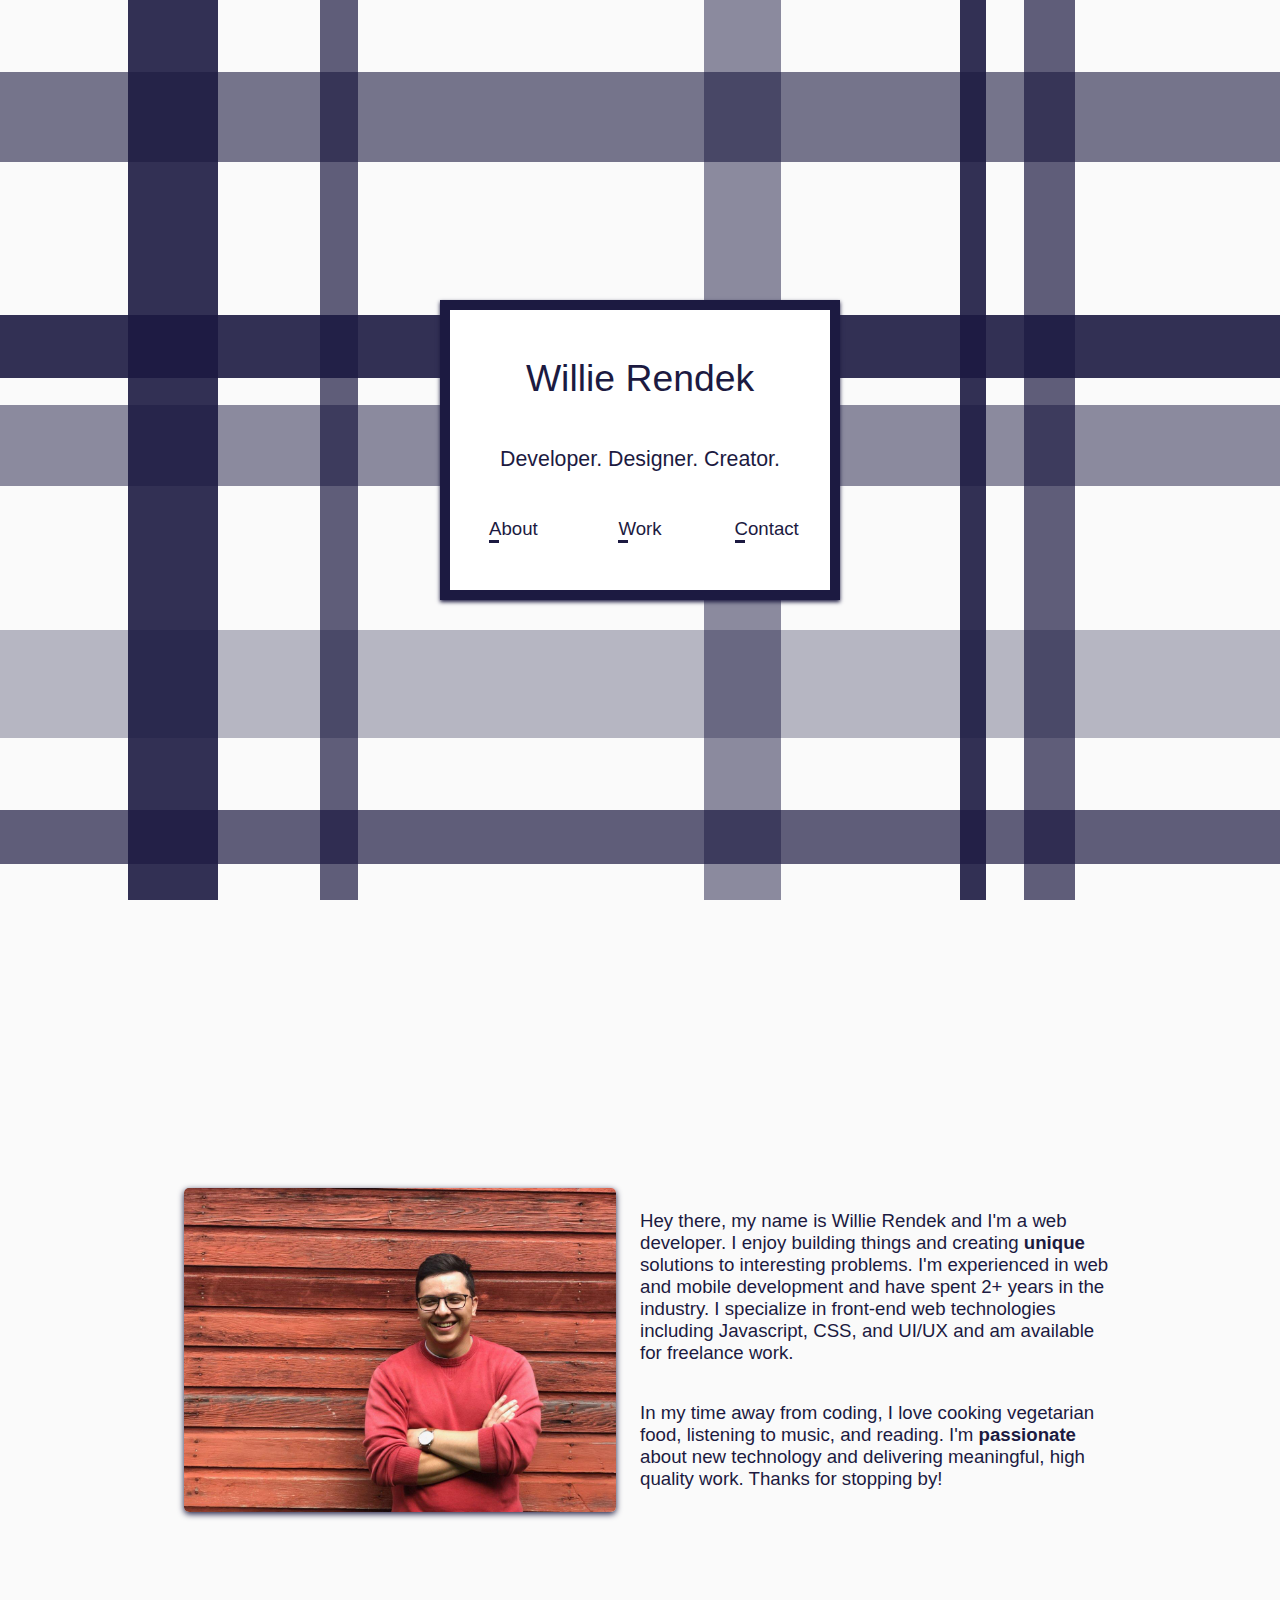
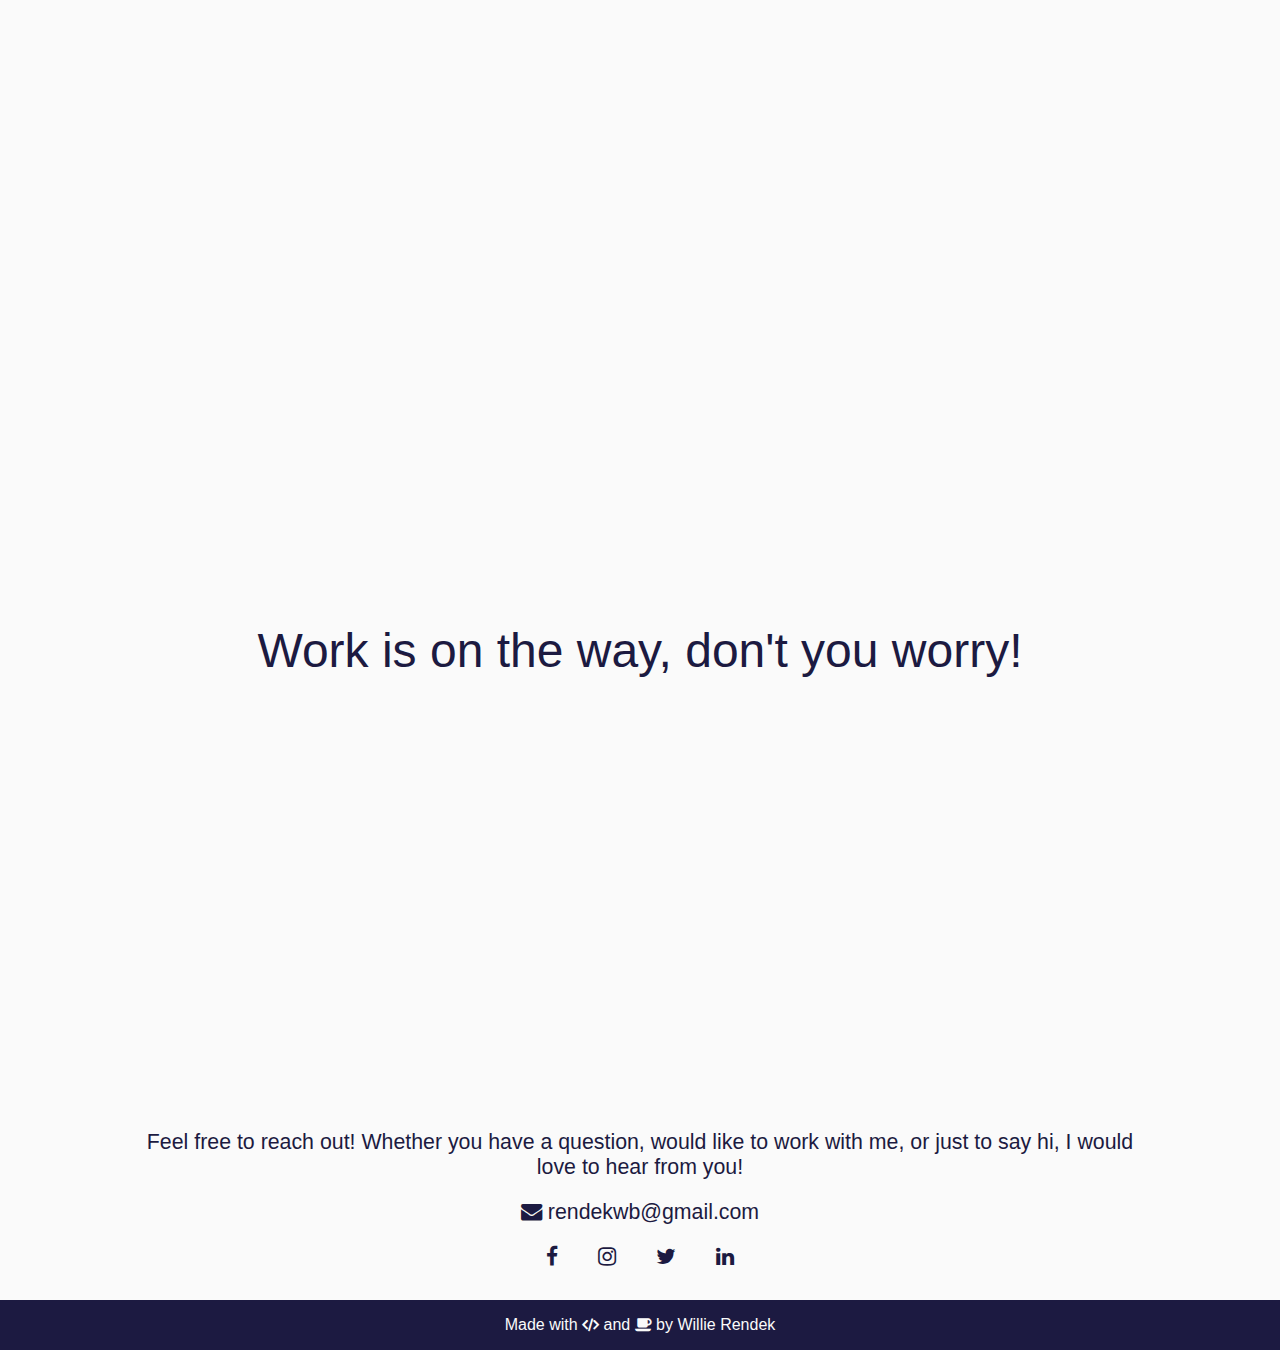
==== main.html @ c47c73ef "add scroll animations" ====
<!DOCTYPE html>
<html lang="en" dir="ltr">
  <head>
    <meta charset="utf-8">
    <title>Willie Rendek</title>
    <link href="https://fonts.googleapis.com/css?family=Comfortaa:700|Nunito:300" rel="stylesheet">
    <link rel="stylesheet" href="https://cdnjs.cloudflare.com/ajax/libs/font-awesome/4.7.0/css/font-awesome.min.css">
    <link rel="stylesheet" href="./css/style.css">
  </head>
  <body>
    <section id="landing-section" class="full-view-section">
      <div id="stripes-container">
        <div id="vertical-stripe-1" class="vertical-stripe"></div>
        <div id="vertical-stripe-2" class="vertical-stripe"></div>
        <div id="vertical-stripe-3" class="vertical-stripe"></div>
        <div id="vertical-stripe-4" class="vertical-stripe"></div>
        <div id="vertical-stripe-5" class="vertical-stripe"></div>
        <div id="horizontal-stripe-1" class="horizontal-stripe"></div>
        <div id="horizontal-stripe-2" class="horizontal-stripe"></div>
        <div id="horizontal-stripe-3" class="horizontal-stripe"></div>
        <div id="horizontal-stripe-4" class="horizontal-stripe"></div>
        <div id="horizontal-stripe-5" class="horizontal-stripe"></div>
      </div>
      <div id="landing-content-box">
        <div id="name">Willie Rendek</div>
        <div id="description">Developer. Designer. Creator.</div>
        <div id="landing-buttons">
          <div class="landing-button" id="about-button"> About
            <div class="button-underline"></div>
          </div>
          <div class="landing-button" id="work-button"> Work
            <div class="button-underline"></div>
          </div>
          <div class="landing-button" id="contact-button"> Contact
            <div class="button-underline"></div>
          </div>
        </div>
      </div>
    </section>
    <section id="about-section" class="full-view-section">

      <div id="about-section-container">
        <div id="about-image-section">
          <img id="about-image" src="./assets/portfolio_pic.jpg" alt="Willie Rendek">
        </div>
        <div id="about-text-section">
          <p>
            Hey there, my name is Willie Rendek and I'm a web developer.
            I enjoy building things and creating <span class="bold">unique</span> solutions to
            interesting problems. I'm experienced in web and mobile development and have spent 2+ years
            in the industry. I specialize in front-end web technologies including Javascript,
            CSS, and UI/UX and am available for freelance work.
          </p>
          <p>
            In my time away from coding, I love cooking vegetarian food, listening to music,
            and reading. I'm <span class="bold">passionate</span> about new technology and delivering
            meaningful, high quality work. Thanks for stopping by!</p>
        </div>
      </div>
    </section>
    <section id="work-section" class="full-view-section">
      <div id="work-message">Work is on the way, don't you worry!</div>
    </section>
    <section id="contact-section">
      <div id="contact-container">
        <div id="contact-call-to-action" class="contact-info-container">
          Feel free to reach out! Whether you have a question, would like to work with me,
          or just to say hi, I would love to hear from you!
        </div>
        <div class="contact-info-container">
          <i class="fa fa-envelope"></i> rendekwb@gmail.com
        </div>
        <div id="social-container" class="contact-info-container">
          <div id="facebook">
            <a href="https://www.facebook.com/willie.rendek">
              <i class="fa fa-facebook"></i>
            </a>
          </div>
          <div id="instagram">
            <a href="https://www.instagram.com/wrendek84">
              <i class="fa fa-instagram"></i>
            </a>
          </div>
          <div id="twitter">
            <a href="https://twitter.com/wrendek84">
              <i class="fa fa-twitter"></i>
            </a>
          </div>
          <div id="linked-in">
            <a href="https://www.linkedin.com/in/willie-rendek-77b3a810a/">
              <i class="fa fa-linkedin"></i>
            </a>
          </div>
        </div>
        <div></div>
      </div>
    </section>
    <footer>
      <div>Made with <i class="fa fa-code bold"></i> and <i class="fa fa-coffee"></i> by Willie Rendek</div>
    </footer>

    <script src="./javascript/jquery-3.2.1.min.js"></script>
    <script src="./javascript/main.js"></script>
  </body>
</html>
---- css/style.css ----
/* Variables */
:root {
  --site-blue: #1C1A41;
}

html, body {
  padding: 0;
  margin: 0;
  background-color: var(--site-blue);
}

.full-view-section {
  min-height: 100vh;
}

section {
  width: 100vw;
  display: flex;
  background-color: #fafafa;
}

a {
  text-decoration: none;
  color: var(--site-blue);
}

a:active {
  text-decoration: none;
  color: var(--site-blue);
}

.vertical-stripe {
  position: absolute;
  top: 0px;
  height: 100vh;
  background: var(--site-blue);
}

.fade-out {
  transition: 0.5s;
  opacity: 0 !important;
}

.fade-in {
  transition: 0.5s;
  opacity: 1.0 !important;
}

#vertical-stripe-1 {
  left: 10%;
  width: 7%;
  opacity: 0.90;
}

#vertical-stripe-2 {
  left: 25%;
  width: 3%;
  opacity: 0.70;
}

#vertical-stripe-3 {
  left: 55%;
  width: 6%;
  opacity: 0.50;
}

#vertical-stripe-4 {
  left: 75%;
  width: 2%;
  opacity: 0.90;
}

#vertical-stripe-5 {
  left: 80%;
  width: 4%;
  opacity: 0.70;
}

.horizontal-stripe {
  position: absolute;
  left: 0px;
  width: 100vw;
  background: var(--site-blue);
}

#horizontal-stripe-1 {
  top: 8%;
  height: 10%;
  opacity: 0.60;
}

#horizontal-stripe-2 {
  top: 35%;
  height: 7%;
  opacity: 0.90;
}

#horizontal-stripe-3 {
  top: 45%;
  height: 9%;
  opacity: 0.50;
}

#horizontal-stripe-4 {
  top: 70%;
  height: 12%;
  opacity: 0.30;
}

#horizontal-stripe-5 {
  top: 90%;
  height: 6%;
  opacity: 0.70;
}

#landing-content-box {
  display: flex;
  flex-direction: column;
  align-items: center;
  justify-content: space-evenly;
  height: 400px;
  width: 500px;
  margin: auto;
  background-color: #ffffff;
  border: 10px solid var(--site-blue);
  box-shadow: 0 2px 4px var(--site-blue);
  color: var(--site-blue);
  box-sizing: border-box;
  z-index: 1000;
}

#name {
  /*margin: 20px 0;*/
  font-size: 28pt;
  font-family: 'Futura', sans-serif;
}

#description {
  /* margin: 10px 0; */
  font-size: 16pt;
  font-family: 'Avenir Next', sans-serif;
}

#landing-buttons {
  display: grid;
  grid-template-columns: repeat(3, 1fr);
  justify-items: center;
  width: 100%;
  /* margin: auto 5px 30px 5px; */
  box-sizing: border-box;
  font-family: 'Futura', sans-serif;
  font-size: 14pt;
}

.landing-button {
  cursor: pointer;
}

.button-underline {
  height: 3px;
  width: 10px;
  background-color: var(--site-blue);
  transition: all 0.3s ease-in-out;
}

.landing-button:hover > .button-underline {
  width: 100%;
}

footer {
  height: 50px;
  display: flex;
  background-color: var(--site-blue);
  justify-content: center;
  align-items: center;
  color: #fafafa;
  font-family: 'Avenir Next', sans-serif;
  z-index: -1;
}

#about-section-container {
  display: grid;
  grid-template-columns: repeat(2, 1fr);
  margin: auto;
  height: 80%;
  width: 75%;
}

.i-flip {
  transform-origin: center center;
  transform: rotate(180deg);
}

#work-section {
  display: flex;
}

#work-message {
  font-family: 'Avenir Next', sans-serif;
  font-size: 75px;
  color: var(--site-blue);
  margin: auto;
  text-align: center;
}

#about-text-section {
  font-size: 16pt;
  font-family: 'Avenir Next', sans-serif;
  color: var(--site-blue);
  display: flex;
  flex-direction: column;
  justify-content: center;
  align-items: center;
  margin: auto;
}

#about-image-section {
  display: flex;
  justify-content: center;
  align-items: center;
}

.bold {
  font-weight: bold;
}

#contact-container {
  display: flex;
  align-items: center;
  flex-direction: column;
  width: 80vw;
  height: 100%;
  margin: 20px auto;
  color: var(--site-blue);
  font-family: 'Avenir Next', sans-serif;
  font-size: 16pt;
  text-align: center;
}

.contact-info-container {
  margin: 10px 0;
}

#social-container {
  display: flex;
  justify-content: center;
}

#social-container > div {
  margin: 0 20px;
  transition: all 0.1s ease-in-out;
}

#social-container > div:hover {
  transform: scale(1.05);
}

#about-image {
  width: 90%;
  height: auto;
  border-radius: 5px;
  box-shadow: 0 2px 6px var(--site-blue);
}

/**********************
**** Media Queries ****
**********************/
@media(max-width: 1600px){
  #about-text-section {
    font-size: 14pt;
  }
}

@media(max-width: 1300px){
  #work-message {
    font-size: 36pt;
  }

  #landing-content-box {
    height: 300px;
    width: 400px;
  }
}

@media(max-width: 1200px){
  #about-section-container {
    display: flex;
    flex-direction: column;
  }

  #about-image {
    width: 70%;
  }
}

@media(max-width: 850px) {
  #about-text-section {
    font-size: 12pt;
  }

  #work-message {
    font-size: 24pt;
  }

  #landing-content-box {
    height: 300px;
    width: 350px;
  }

  #about-image {
    width: 90%;
  }
}
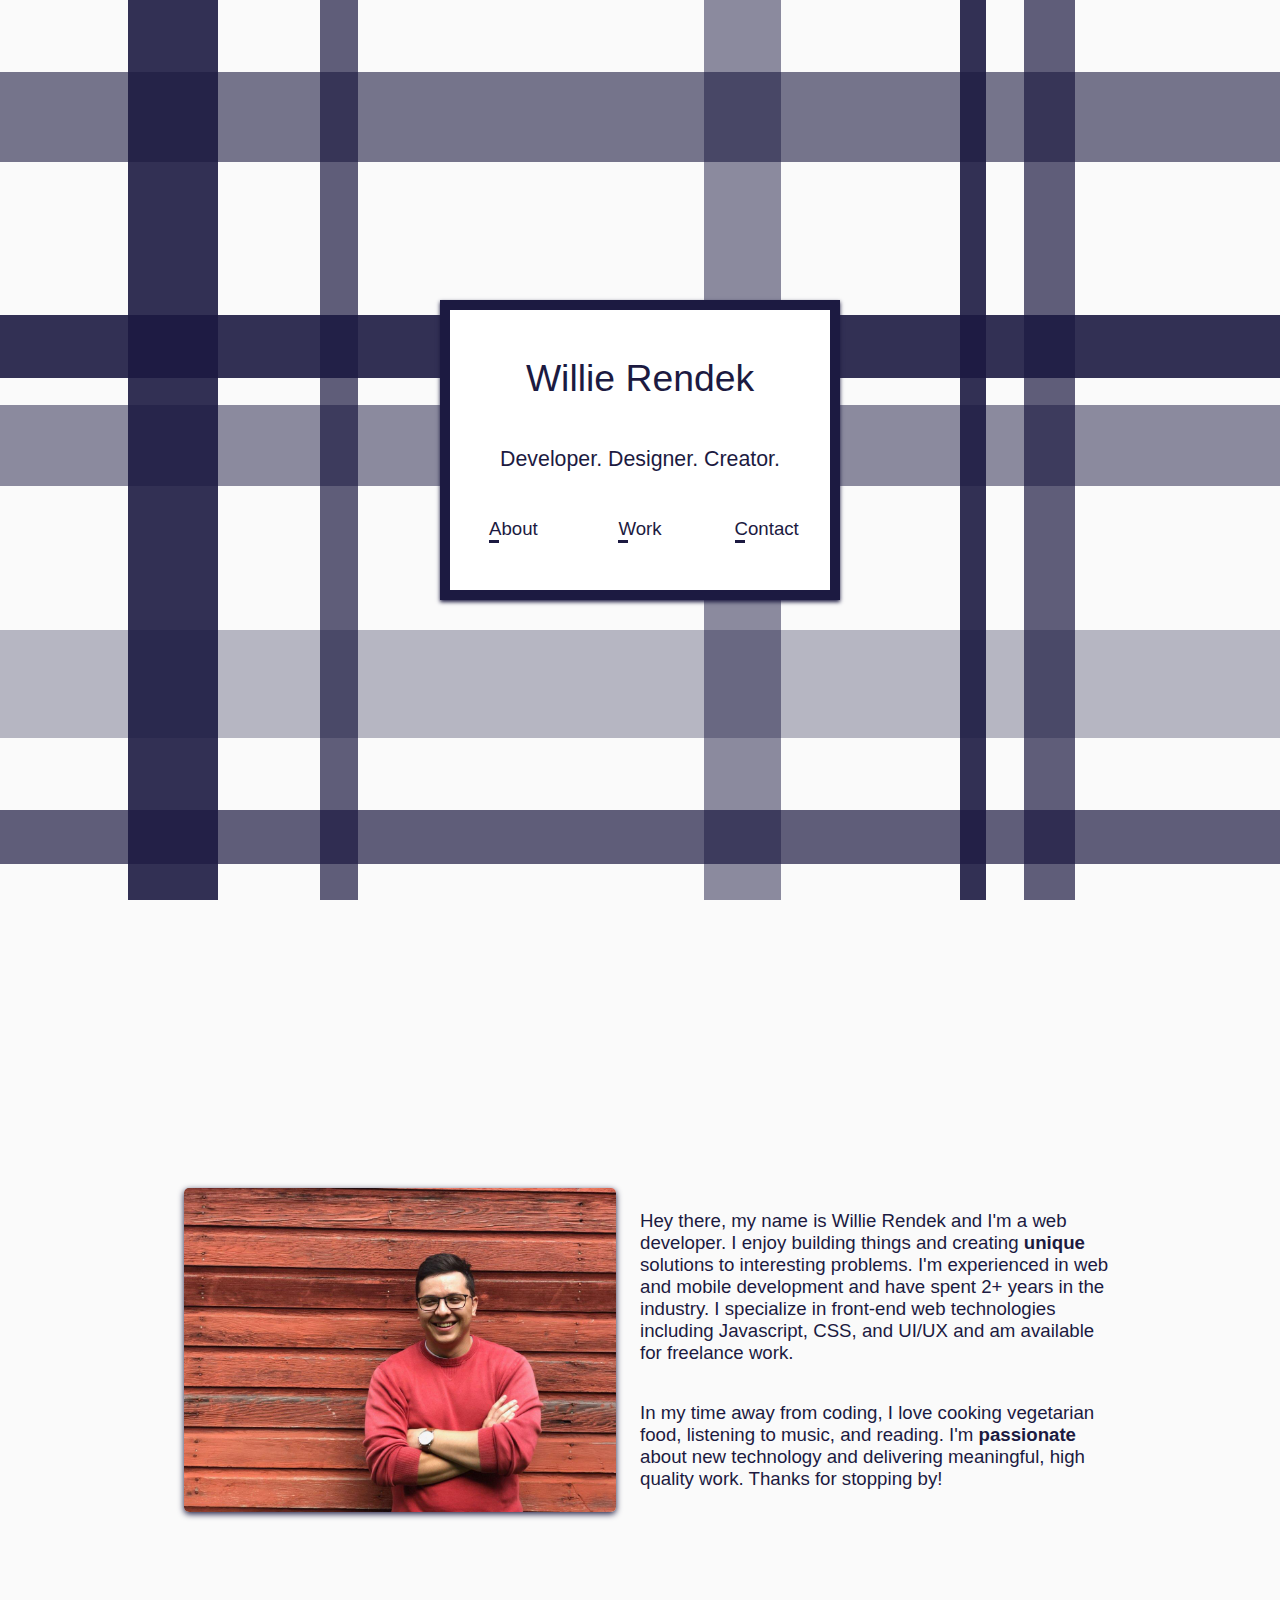
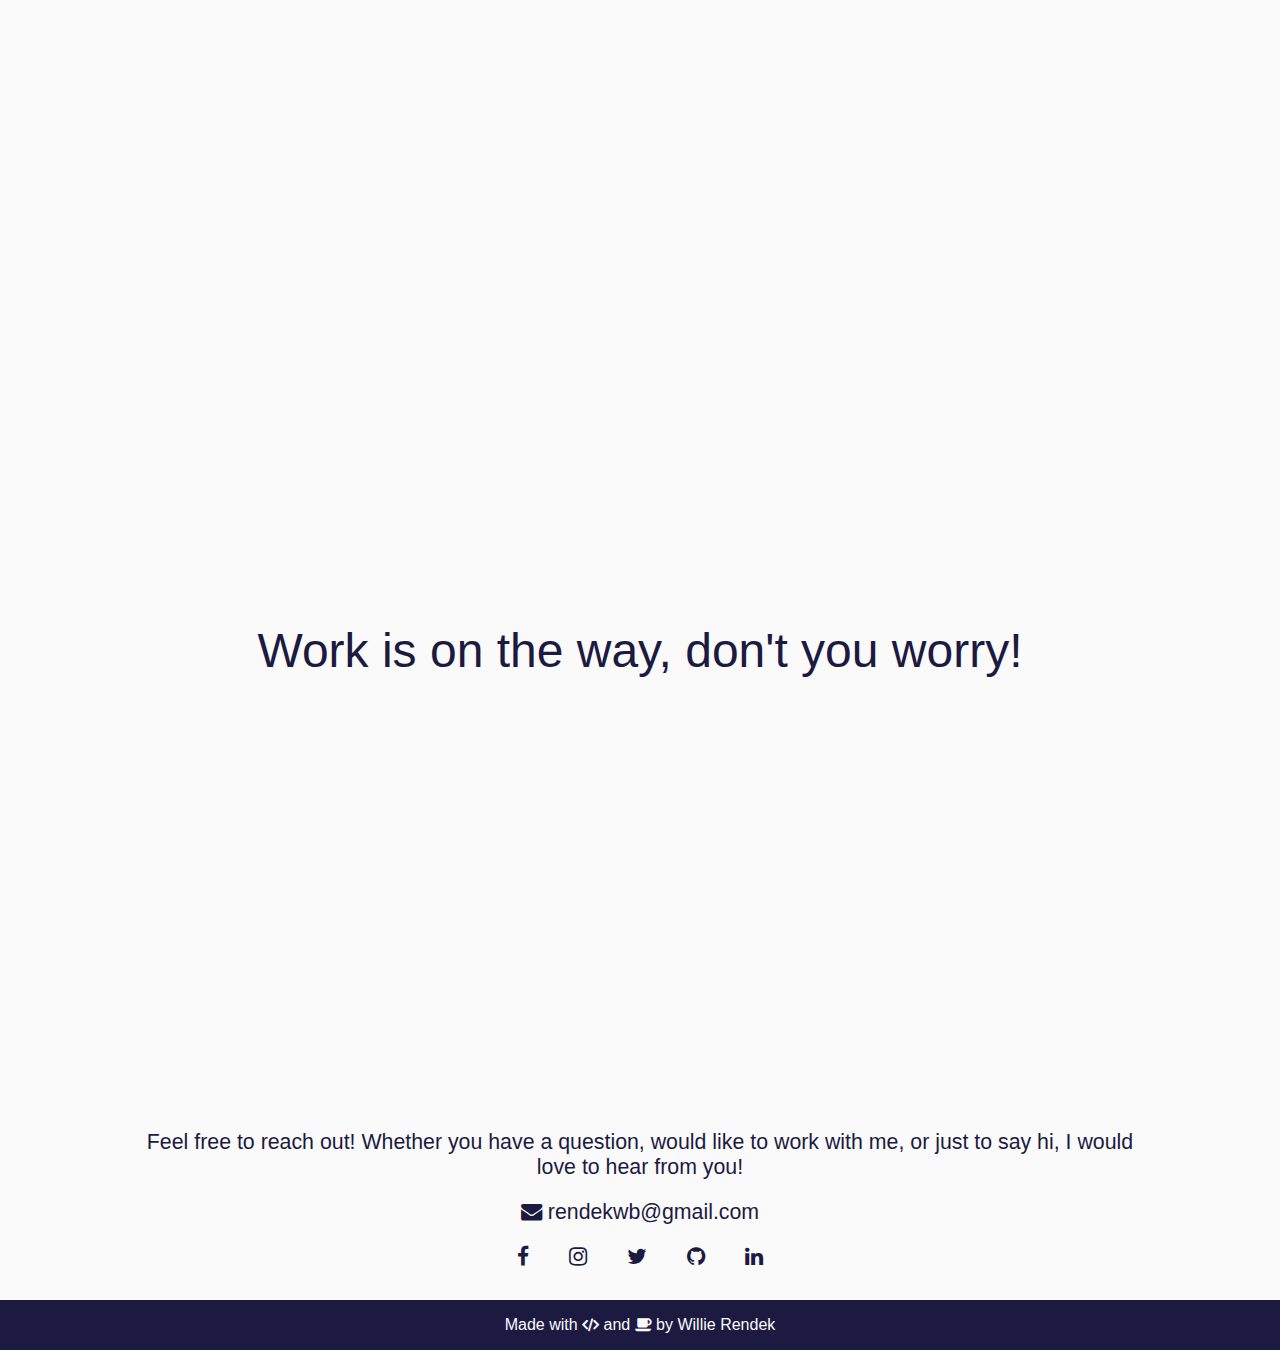
==== commit e3e40b38: "add touch start event" ====
--- a/main.html
+++ b/main.html
@@ -86,6 +86,11 @@
               <i class="fa fa-twitter"></i>
             </a>
           </div>
+          <div id="github">
+            <a href="https://github.com/rendekwb">
+              <i class="fa fa-github"></i>
+            </a>
+          </div>
           <div id="linked-in">
             <a href="https://www.linkedin.com/in/willie-rendek-77b3a810a/">
               <i class="fa fa-linkedin"></i>
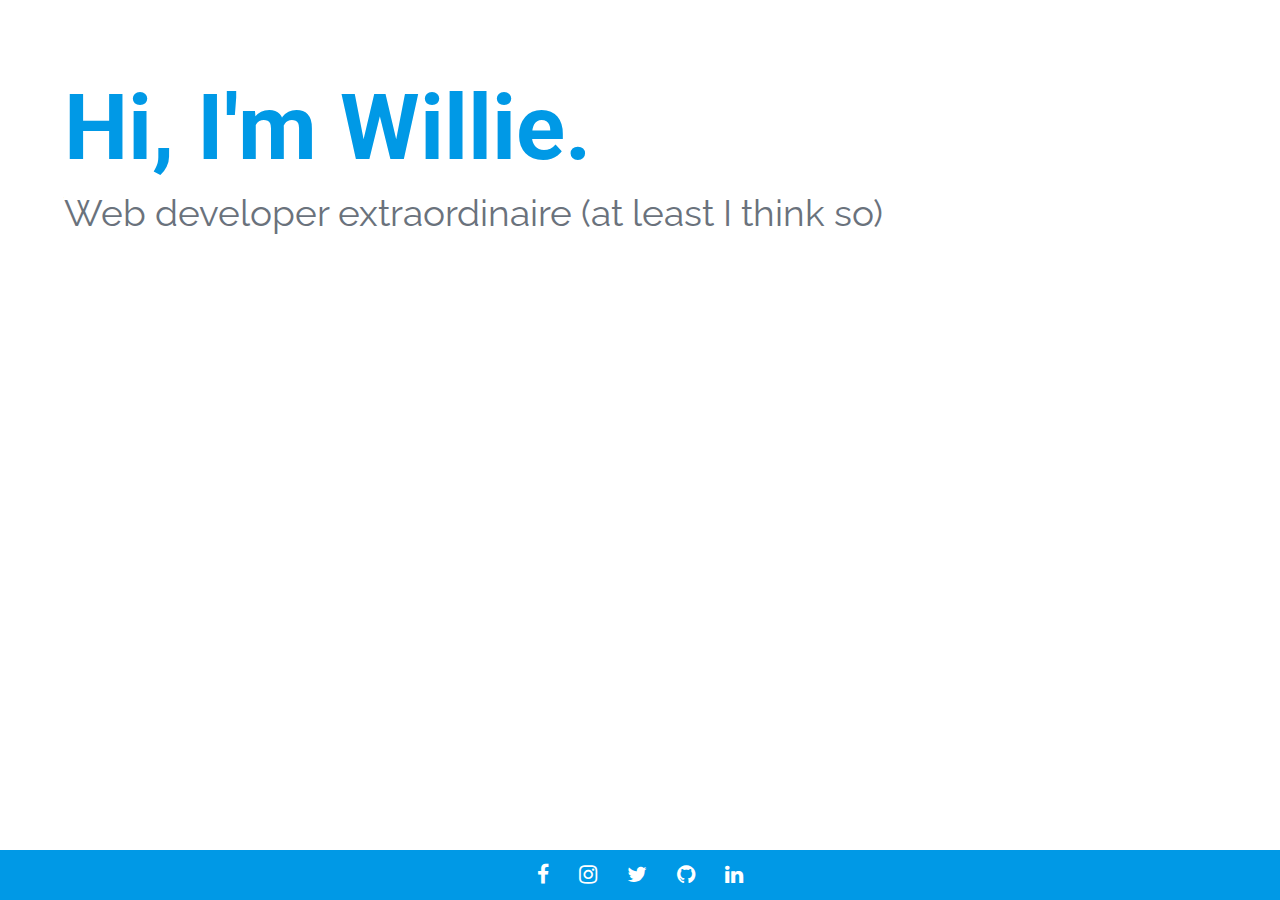
==== commit 9c8073fb: "initial setup of new design" ====
--- a/main.html
+++ b/main.html
@@ -1,110 +1,47 @@
 <!DOCTYPE html>
-<html lang="en" dir="ltr">
+<html lang="en">
   <head>
     <meta charset="utf-8">
     <title>Willie Rendek</title>
-    <link href="https://fonts.googleapis.com/css?family=Comfortaa:700|Nunito:300" rel="stylesheet">
+    <link href="https://fonts.googleapis.com/css?family=Raleway|Roboto" rel="stylesheet">
     <link rel="stylesheet" href="https://cdnjs.cloudflare.com/ajax/libs/font-awesome/4.7.0/css/font-awesome.min.css">
-    <link rel="stylesheet" href="./css/style.css">
+    <link rel="stylesheet" href="css/style.css"/>
   </head>
   <body>
-    <section id="landing-section" class="full-view-section">
-      <div id="stripes-container">
-        <div id="vertical-stripe-1" class="vertical-stripe"></div>
-        <div id="vertical-stripe-2" class="vertical-stripe"></div>
-        <div id="vertical-stripe-3" class="vertical-stripe"></div>
-        <div id="vertical-stripe-4" class="vertical-stripe"></div>
-        <div id="vertical-stripe-5" class="vertical-stripe"></div>
-        <div id="horizontal-stripe-1" class="horizontal-stripe"></div>
-        <div id="horizontal-stripe-2" class="horizontal-stripe"></div>
-        <div id="horizontal-stripe-3" class="horizontal-stripe"></div>
-        <div id="horizontal-stripe-4" class="horizontal-stripe"></div>
-        <div id="horizontal-stripe-5" class="horizontal-stripe"></div>
-      </div>
-      <div id="landing-content-box">
-        <div id="name">Willie Rendek</div>
-        <div id="description">Developer. Designer. Creator.</div>
-        <div id="landing-buttons">
-          <div class="landing-button" id="about-button"> About
-            <div class="button-underline"></div>
-          </div>
-          <div class="landing-button" id="work-button"> Work
-            <div class="button-underline"></div>
-          </div>
-          <div class="landing-button" id="contact-button"> Contact
-            <div class="button-underline"></div>
-          </div>
+    <div class="content">
+      <div class="display-header">Hi, I'm Willie.</div>
+      <div class="text-header">Web developer extraordinaire (at least I think so)</div>
+    </div>
+    <footer>
+      <div id="social-container" class="contact-info-container">
+        <div id="facebook">
+          <a href="https://www.facebook.com/willie.rendek">
+            <i class="fa fa-facebook"></i>
+          </a>
+        </div>
+        <div id="instagram">
+          <a href="https://www.instagram.com/wrendek84">
+            <i class="fa fa-instagram"></i>
+          </a>
+        </div>
+        <div id="twitter">
+          <a href="https://twitter.com/wrendek84">
+            <i class="fa fa-twitter"></i>
+          </a>
+        </div>
+        <div id="github">
+          <a href="https://github.com/rendekwb">
+            <i class="fa fa-github"></i>
+          </a>
+        </div>
+        <div id="linked-in">
+          <a href="https://www.linkedin.com/in/willie-rendek-77b3a810a/">
+            <i class="fa fa-linkedin"></i>
+          </a>
         </div>
       </div>
-    </section>
-    <section id="about-section" class="full-view-section">
-
-      <div id="about-section-container">
-        <div id="about-image-section">
-          <img id="about-image" src="./assets/portfolio_pic.jpg" alt="Willie Rendek">
-        </div>
-        <div id="about-text-section">
-          <p>
-            Hey there, my name is Willie Rendek and I'm a web developer.
-            I enjoy building things and creating <span class="bold">unique</span> solutions to
-            interesting problems. I'm experienced in web and mobile development and have spent 2+ years
-            in the industry. I specialize in front-end web technologies including Javascript,
-            CSS, and UI/UX and am available for freelance work.
-          </p>
-          <p>
-            In my time away from coding, I love cooking vegetarian food, listening to music,
-            and reading. I'm <span class="bold">passionate</span> about new technology and delivering
-            meaningful, high quality work. Thanks for stopping by!</p>
-        </div>
-      </div>
-    </section>
-    <section id="work-section" class="full-view-section">
-      <div id="work-message">Work is on the way, don't you worry!</div>
-    </section>
-    <section id="contact-section">
-      <div id="contact-container">
-        <div id="contact-call-to-action" class="contact-info-container">
-          Feel free to reach out! Whether you have a question, would like to work with me,
-          or just to say hi, I would love to hear from you!
-        </div>
-        <div class="contact-info-container">
-          <i class="fa fa-envelope"></i> rendekwb@gmail.com
-        </div>
-        <div id="social-container" class="contact-info-container">
-          <div id="facebook">
-            <a href="https://www.facebook.com/willie.rendek">
-              <i class="fa fa-facebook"></i>
-            </a>
-          </div>
-          <div id="instagram">
-            <a href="https://www.instagram.com/wrendek84">
-              <i class="fa fa-instagram"></i>
-            </a>
-          </div>
-          <div id="twitter">
-            <a href="https://twitter.com/wrendek84">
-              <i class="fa fa-twitter"></i>
-            </a>
-          </div>
-          <div id="github">
-            <a href="https://github.com/rendekwb">
-              <i class="fa fa-github"></i>
-            </a>
-          </div>
-          <div id="linked-in">
-            <a href="https://www.linkedin.com/in/willie-rendek-77b3a810a/">
-              <i class="fa fa-linkedin"></i>
-            </a>
-          </div>
-        </div>
-        <div></div>
-      </div>
-    </section>
-    <footer>
-      <div>Made with <i class="fa fa-code bold"></i> and <i class="fa fa-coffee"></i> by Willie Rendek</div>
     </footer>
-
-    <script src="./javascript/jquery-3.2.1.min.js"></script>
-    <script src="./javascript/main.js"></script>
+    <script src="jquery-3.2.1.min.js"></script>
+    <script src="javascript/main.js"></script>
   </body>
 </html>
--- a/css/style.css
+++ b/css/style.css
@@ -1,313 +1,59 @@
-/* Variables */
-:root {
-  --site-blue: #1C1A41;
+* {
+  padding: 0px;
+  margin: 0px;
+  box-sizing: border-box;
 }
 
 html, body {
-  padding: 0;
-  margin: 0;
-  background-color: var(--site-blue);
+  height: 100%;
 }
 
-.full-view-section {
-  min-height: 100vh;
+.content {
+  padding: 75px 5vw;
+  min-height: 100%;
+  margin-bottom: -50px;
 }
 
-section {
-  width: 100vw;
+.display-header {
+  font-family: 'Roboto', sans-serif;
+  font-weight: 700;
+  font-size: 68pt;
+  color: #0099e6;
+}
+
+.text-header {
+  font-family: 'Raleway', sans-serif;
+  font-size: 28pt;
+  color: #6a727c;
+  margin: 10px 0;
+}
+
+#social-container {
+  height: 100%;
   display: flex;
-  background-color: #fafafa;
+  justify-content: center;
+  align-items: center;
+  color: #ffffff;
+}
+
+#social-container > div {
+  height: 100%;
+  display: flex;
+  font-size: 16pt;
+  justify-content: center;
+  align-items: center;
+  margin: 0 15px;
 }
 
 a {
-  text-decoration: none;
-  color: var(--site-blue);
+  color: #ffffff;
 }
 
 a:active {
-  text-decoration: none;
-  color: var(--site-blue);
-}
-
-.vertical-stripe {
-  position: absolute;
-  top: 0px;
-  height: 100vh;
-  background: var(--site-blue);
-}
-
-.fade-out {
-  transition: 0.5s;
-  opacity: 0 !important;
-}
-
-.fade-in {
-  transition: 0.5s;
-  opacity: 1.0 !important;
-}
-
-#vertical-stripe-1 {
-  left: 10%;
-  width: 7%;
-  opacity: 0.90;
-}
-
-#vertical-stripe-2 {
-  left: 25%;
-  width: 3%;
-  opacity: 0.70;
-}
-
-#vertical-stripe-3 {
-  left: 55%;
-  width: 6%;
-  opacity: 0.50;
-}
-
-#vertical-stripe-4 {
-  left: 75%;
-  width: 2%;
-  opacity: 0.90;
-}
-
-#vertical-stripe-5 {
-  left: 80%;
-  width: 4%;
-  opacity: 0.70;
-}
-
-.horizontal-stripe {
-  position: absolute;
-  left: 0px;
-  width: 100vw;
-  background: var(--site-blue);
-}
-
-#horizontal-stripe-1 {
-  top: 8%;
-  height: 10%;
-  opacity: 0.60;
-}
-
-#horizontal-stripe-2 {
-  top: 35%;
-  height: 7%;
-  opacity: 0.90;
-}
-
-#horizontal-stripe-3 {
-  top: 45%;
-  height: 9%;
-  opacity: 0.50;
-}
-
-#horizontal-stripe-4 {
-  top: 70%;
-  height: 12%;
-  opacity: 0.30;
-}
-
-#horizontal-stripe-5 {
-  top: 90%;
-  height: 6%;
-  opacity: 0.70;
-}
-
-#landing-content-box {
-  display: flex;
-  flex-direction: column;
-  align-items: center;
-  justify-content: space-evenly;
-  height: 400px;
-  width: 500px;
-  margin: auto;
-  background-color: #ffffff;
-  border: 10px solid var(--site-blue);
-  box-shadow: 0 2px 4px var(--site-blue);
-  color: var(--site-blue);
-  box-sizing: border-box;
-  z-index: 1000;
-}
-
-#name {
-  /*margin: 20px 0;*/
-  font-size: 28pt;
-  font-family: 'Futura', sans-serif;
-}
-
-#description {
-  /* margin: 10px 0; */
-  font-size: 16pt;
-  font-family: 'Avenir Next', sans-serif;
-}
-
-#landing-buttons {
-  display: grid;
-  grid-template-columns: repeat(3, 1fr);
-  justify-items: center;
-  width: 100%;
-  /* margin: auto 5px 30px 5px; */
-  box-sizing: border-box;
-  font-family: 'Futura', sans-serif;
-  font-size: 14pt;
-}
-
-.landing-button {
-  cursor: pointer;
-}
-
-.button-underline {
-  height: 3px;
-  width: 10px;
-  background-color: var(--site-blue);
-  transition: all 0.3s ease-in-out;
-}
-
-.landing-button:hover > .button-underline {
-  width: 100%;
+  color: #ffffff;
 }
 
 footer {
   height: 50px;
-  display: flex;
-  background-color: var(--site-blue);
-  justify-content: center;
-  align-items: center;
-  color: #fafafa;
-  font-family: 'Avenir Next', sans-serif;
-  z-index: -1;
+  background-color: #0099e6;
 }
-
-#about-section-container {
-  display: grid;
-  grid-template-columns: repeat(2, 1fr);
-  margin: auto;
-  height: 80%;
-  width: 75%;
-}
-
-.i-flip {
-  transform-origin: center center;
-  transform: rotate(180deg);
-}
-
-#work-section {
-  display: flex;
-}
-
-#work-message {
-  font-family: 'Avenir Next', sans-serif;
-  font-size: 75px;
-  color: var(--site-blue);
-  margin: auto;
-  text-align: center;
-}
-
-#about-text-section {
-  font-size: 16pt;
-  font-family: 'Avenir Next', sans-serif;
-  color: var(--site-blue);
-  display: flex;
-  flex-direction: column;
-  justify-content: center;
-  align-items: center;
-  margin: auto;
-}
-
-#about-image-section {
-  display: flex;
-  justify-content: center;
-  align-items: center;
-}
-
-.bold {
-  font-weight: bold;
-}
-
-#contact-container {
-  display: flex;
-  align-items: center;
-  flex-direction: column;
-  width: 80vw;
-  height: 100%;
-  margin: 20px auto;
-  color: var(--site-blue);
-  font-family: 'Avenir Next', sans-serif;
-  font-size: 16pt;
-  text-align: center;
-}
-
-.contact-info-container {
-  margin: 10px 0;
-}
-
-#social-container {
-  display: flex;
-  justify-content: center;
-}
-
-#social-container > div {
-  margin: 0 20px;
-  transition: all 0.1s ease-in-out;
-}
-
-#social-container > div:hover {
-  transform: scale(1.05);
-}
-
-#about-image {
-  width: 90%;
-  height: auto;
-  border-radius: 5px;
-  box-shadow: 0 2px 6px var(--site-blue);
-}
-
-/**********************
-**** Media Queries ****
-**********************/
-@media(max-width: 1600px){
-  #about-text-section {
-    font-size: 14pt;
-  }
-}
-
-@media(max-width: 1300px){
-  #work-message {
-    font-size: 36pt;
-  }
-
-  #landing-content-box {
-    height: 300px;
-    width: 400px;
-  }
-}
-
-@media(max-width: 1200px){
-  #about-section-container {
-    display: flex;
-    flex-direction: column;
-  }
-
-  #about-image {
-    width: 70%;
-  }
-}
-
-@media(max-width: 850px) {
-  #about-text-section {
-    font-size: 12pt;
-  }
-
-  #work-message {
-    font-size: 24pt;
-  }
-
-  #landing-content-box {
-    height: 300px;
-    width: 350px;
-  }
-
-  #about-image {
-    width: 90%;
-  }
-}
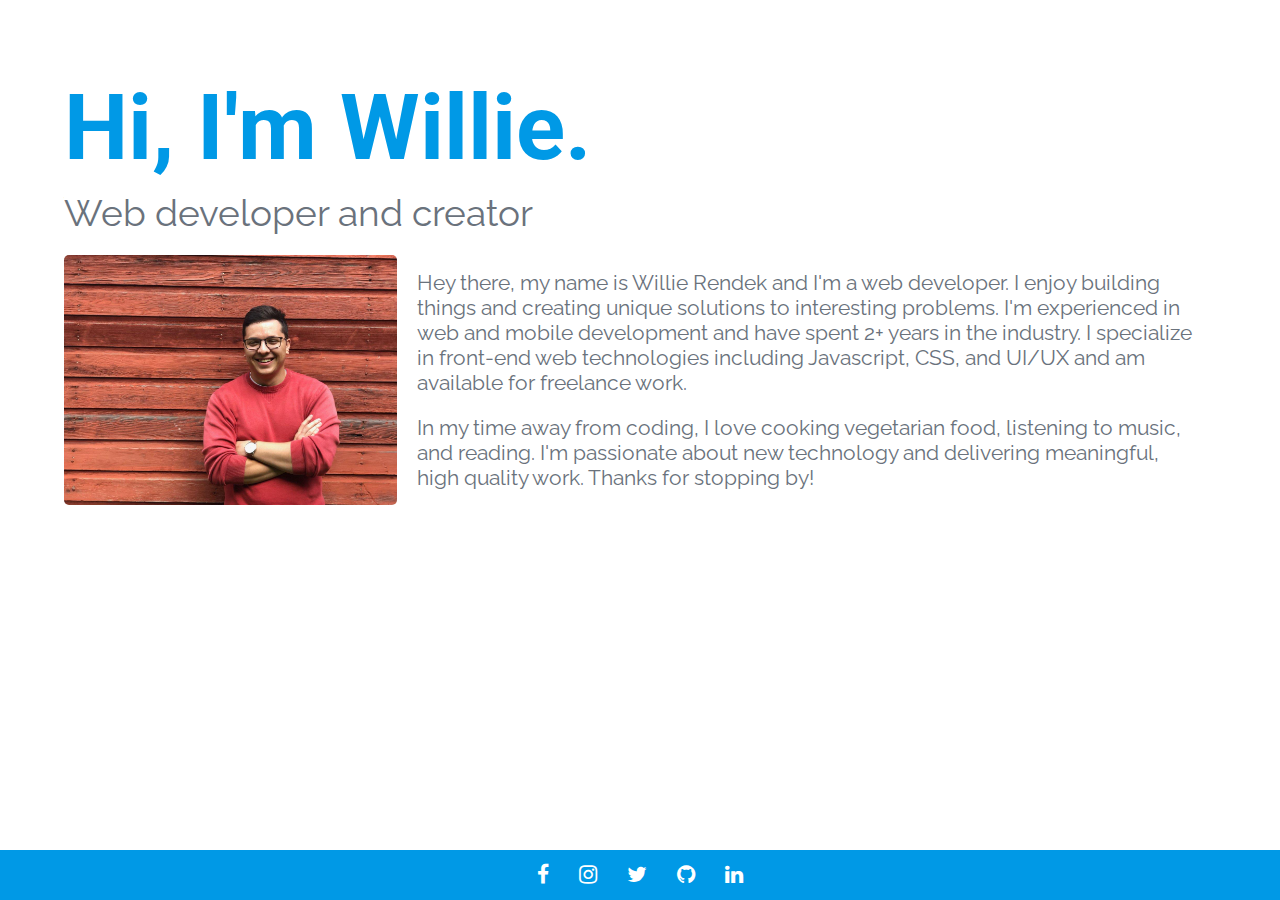
==== commit 8dd56cc5: "add write up and responsiveness" ====
--- a/main.html
+++ b/main.html
@@ -10,7 +10,24 @@
   <body>
     <div class="content">
       <div class="display-header">Hi, I'm Willie.</div>
-      <div class="text-header">Web developer extraordinaire (at least I think so)</div>
+      <div class="text-header">Web developer and creator</div>
+      <div class="row-section">
+        <img class="portfolio-pic" src="assets/portfolio_pic.jpg" alt="Willie Rendek">
+        <div class="content-text">
+          <p>
+              Hey there, my name is Willie Rendek and I'm a web developer.
+              I enjoy building things and creating <span class="bold">unique</span> solutions to
+              interesting problems. I'm experienced in web and mobile development and have spent 2+ years
+              in the industry. I specialize in front-end web technologies including Javascript,
+              CSS, and UI/UX and am available for freelance work.
+            </p>
+            <p>
+              In my time away from coding, I love cooking vegetarian food, listening to music,
+              and reading. I'm <span class="bold">passionate</span> about new technology and delivering
+              meaningful, high quality work. Thanks for stopping by!
+            </p>
+        </div>
+      </div>
     </div>
     <footer>
       <div id="social-container" class="contact-info-container">
--- a/css/style.css
+++ b/css/style.css
@@ -14,6 +14,13 @@
   margin-bottom: -50px;
 }
 
+.content-text {
+  font-family: 'Raleway', sans-serif;
+  font-size: 16pt;
+  color: #6a727c;
+  margin: 0 10px;
+}
+
 .display-header {
   font-family: 'Roboto', sans-serif;
   font-weight: 700;
@@ -25,7 +32,7 @@
   font-family: 'Raleway', sans-serif;
   font-size: 28pt;
   color: #6a727c;
-  margin: 10px 0;
+  margin: 10px 0 15px;
 }
 
 #social-container {
@@ -53,7 +60,52 @@
   color: #ffffff;
 }
 
+p {
+  margin: 20px 0;
+}
+
 footer {
   height: 50px;
   background-color: #0099e6;
+  overflow: auto;
 }
+
+.portfolio-pic {
+  border-radius: 5px;
+  height: 250px;
+  width: auto;
+  margin-right: 10px;
+}
+
+.row-section {
+  display: flex;
+  align-items: center;
+}
+
+/**********************
+**** Media Queries ****
+**********************/
+@media(max-width: 1000px) {
+  .row-section {
+    flex-direction: column;
+    align-items: flex-start;
+  }
+
+  .content-text {
+    margin: 0;
+  }
+}
+
+@media(max-width: 700px) {
+  .display-header {
+    font-size: 48pt;
+  }
+
+  .text-header {
+    font-size: 20pt;
+  }
+
+  .content-text {
+    font-size: 8pt;
+  }
+}
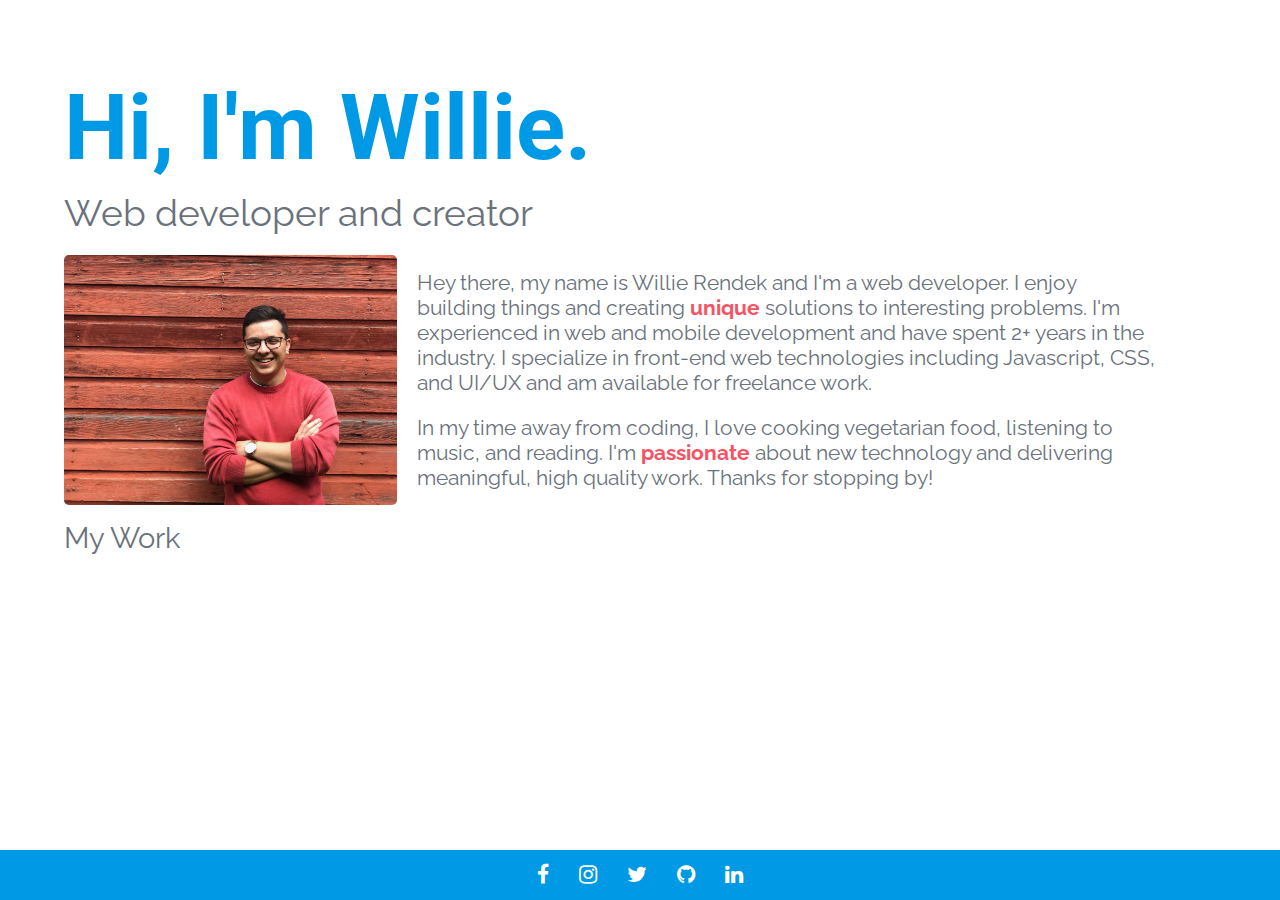
==== commit 14edb744: "fix top button position" ====
--- a/main.html
+++ b/main.html
@@ -27,6 +27,10 @@
               meaningful, high quality work. Thanks for stopping by!
             </p>
         </div>
+      </div>
+      <div class="text-subheader">My Work</div>
+      <div id="to-top-button">
+        <i class="fa fa-arrow-up"></i>
       </div>
     </div>
     <footer>
@@ -58,7 +62,7 @@
         </div>
       </div>
     </footer>
-    <script src="jquery-3.2.1.min.js"></script>
+    <script src="javascript/jquery-3.2.1.min.js"></script>
     <script src="javascript/main.js"></script>
   </body>
 </html>
--- a/css/style.css
+++ b/css/style.css
@@ -35,6 +35,13 @@
   margin: 10px 0 15px;
 }
 
+.text-subheader {
+  font-family: 'Raleway', sans-serif;
+  font-size: 22pt;
+  color: #6a727c;
+  margin: 10px 0 15px;
+}
+
 #social-container {
   height: 100%;
   display: flex;
@@ -64,10 +71,19 @@
   margin: 20px 0;
 }
 
+.bold {
+  color: #f65464;
+  font-weight: bold;
+}
+
 footer {
   height: 50px;
   background-color: #0099e6;
   overflow: auto;
+  display: flex;
+  flex-direction: column;
+  justify-content: center;
+  align-items: center;
 }
 
 .portfolio-pic {
@@ -80,7 +96,31 @@
 .row-section {
   display: flex;
   align-items: center;
+  margin-right: 50px;
 }
+
+#to-top-button {
+  height: 50px;
+  width: 50px;
+  border-radius: 50px;
+  background-color: #f65464;
+  position: fixed;
+  top: 20px;
+  right: 20px;
+  box-shadow: 0px 2px 10px #777;
+  color: #ffffff;
+  display: flex;
+  justify-content: center;
+  align-items: center;
+  cursor: pointer;
+  transition: all 0.2s ease-in-out;
+}
+
+#to-top-button:hover {
+  transform: scale(1.05);
+}
+
+
 
 /**********************
 **** Media Queries ****
@@ -94,6 +134,15 @@
   .content-text {
     margin: 0;
   }
+
+  #social-container > div {
+    font-size: 28pt;
+    margin: 0 25px;
+  }
+
+  footer {
+    height: 125px;
+  }
 }
 
 @media(max-width: 700px) {
@@ -105,7 +154,11 @@
     font-size: 20pt;
   }
 
+  .text-subheader {
+    font-size: 16pt;
+  }
+
   .content-text {
-    font-size: 8pt;
+    font-size: 10pt;
   }
 }
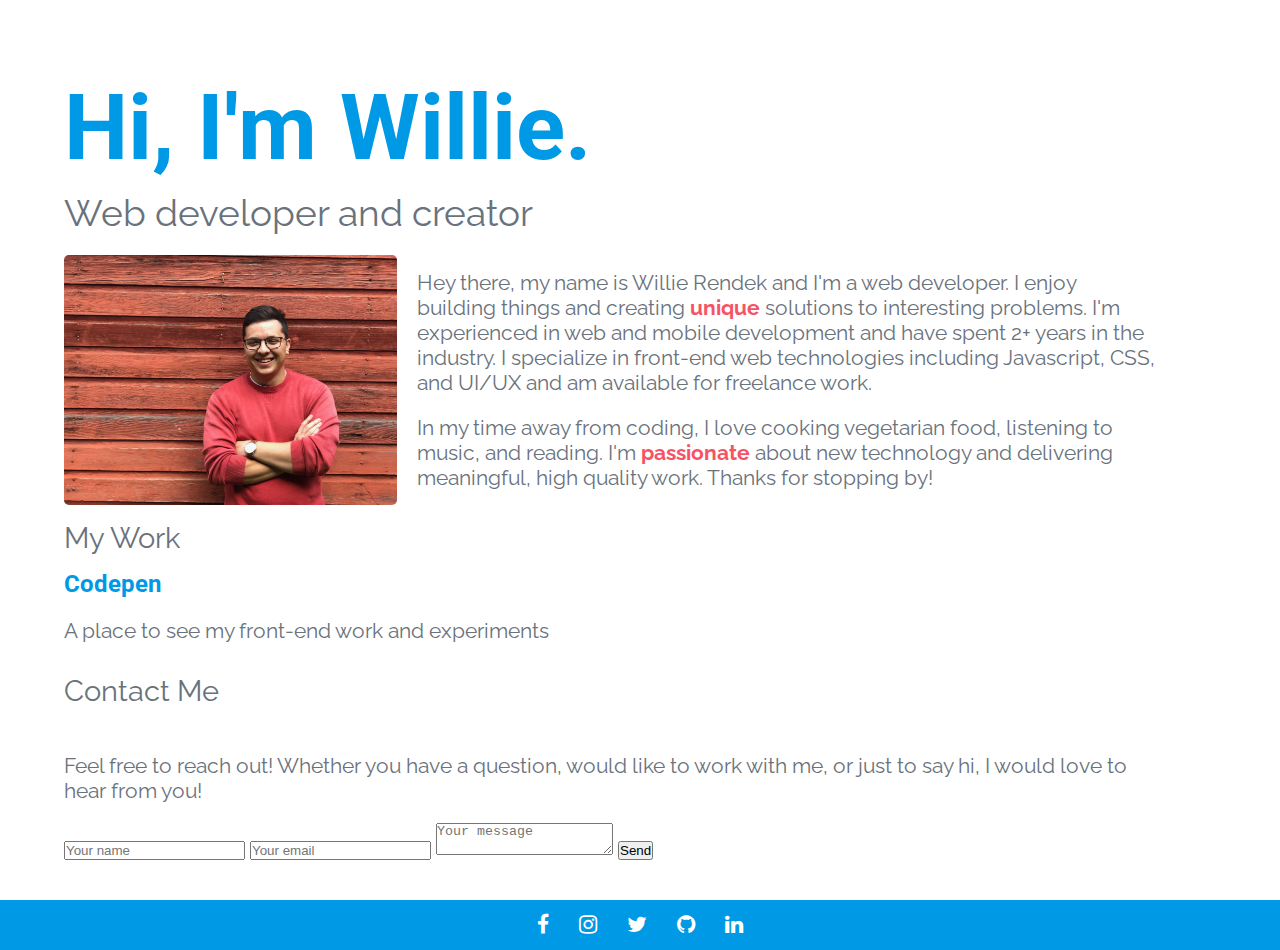
==== commit 750fc0ff: "testing formspree" ====
--- a/main.html
+++ b/main.html
@@ -28,7 +28,30 @@
             </p>
         </div>
       </div>
-      <div class="text-subheader">My Work</div>
+      <div class="row-section column">
+        <div class="text-subheader">My Work</div>
+        <div class="work-section">
+          <div class="work-header"><a href="https://codepen.io/rendekwb/">Codepen</a></div>
+          <div class="work-content">
+            <p>A place to see my front-end work and experiments</p>
+          </div>
+        </div>
+      </div>
+      <div class="row-section column">
+        <div class="text-subheader">Contact Me</div>
+        <div class="work-content">
+          <p>
+            Feel free to reach out! Whether you have a question, would like to work with me,
+            or just to say hi, I would love to hear from you!
+          </p>
+          <form action="https://formspree.io/rendekwb@gmail.com" method="POST">
+            <input type="text" name="name" placeholder="Your name">
+            <input type="email" name="_replyto" placeholder="Your email">
+            <textarea name="message" placeholder="Your message"></textarea>
+            <input type="submit" value="Send">
+          </form>
+        </div>
+      </div>
       <div id="to-top-button">
         <i class="fa fa-arrow-up"></i>
       </div>
--- a/css/style.css
+++ b/css/style.css
@@ -59,11 +59,11 @@
   margin: 0 15px;
 }
 
-a {
+#social-container a {
   color: #ffffff;
 }
 
-a:active {
+#social-container a:active {
   color: #ffffff;
 }
 
@@ -97,6 +97,31 @@
   display: flex;
   align-items: center;
   margin-right: 50px;
+}
+
+.column {
+  flex-direction: column;
+  align-items: flex-start;
+}
+
+.work-content {
+  font-family: 'Raleway', sans-serif;
+  font-size: 16pt;
+  color: #6a727c;
+  margin: 10px 0 15px;
+}
+
+.work-header {
+  color: #0099e6;
+  font-family: 'Roboto', sans-serif;
+  font-weight: 700;
+  font-size: 18pt;
+  cursor: pointer;
+}
+
+.work-header a, .work-header a:active {
+  color: #0099e6;
+  text-decoration: none;
 }
 
 #to-top-button {
@@ -158,7 +183,11 @@
     font-size: 16pt;
   }
 
-  .content-text {
-    font-size: 10pt;
+  .work-header {
+    font-size: 14pt;
+  }
+
+  .content-text, .work-content {
+    font-size: 12pt;
   }
 }
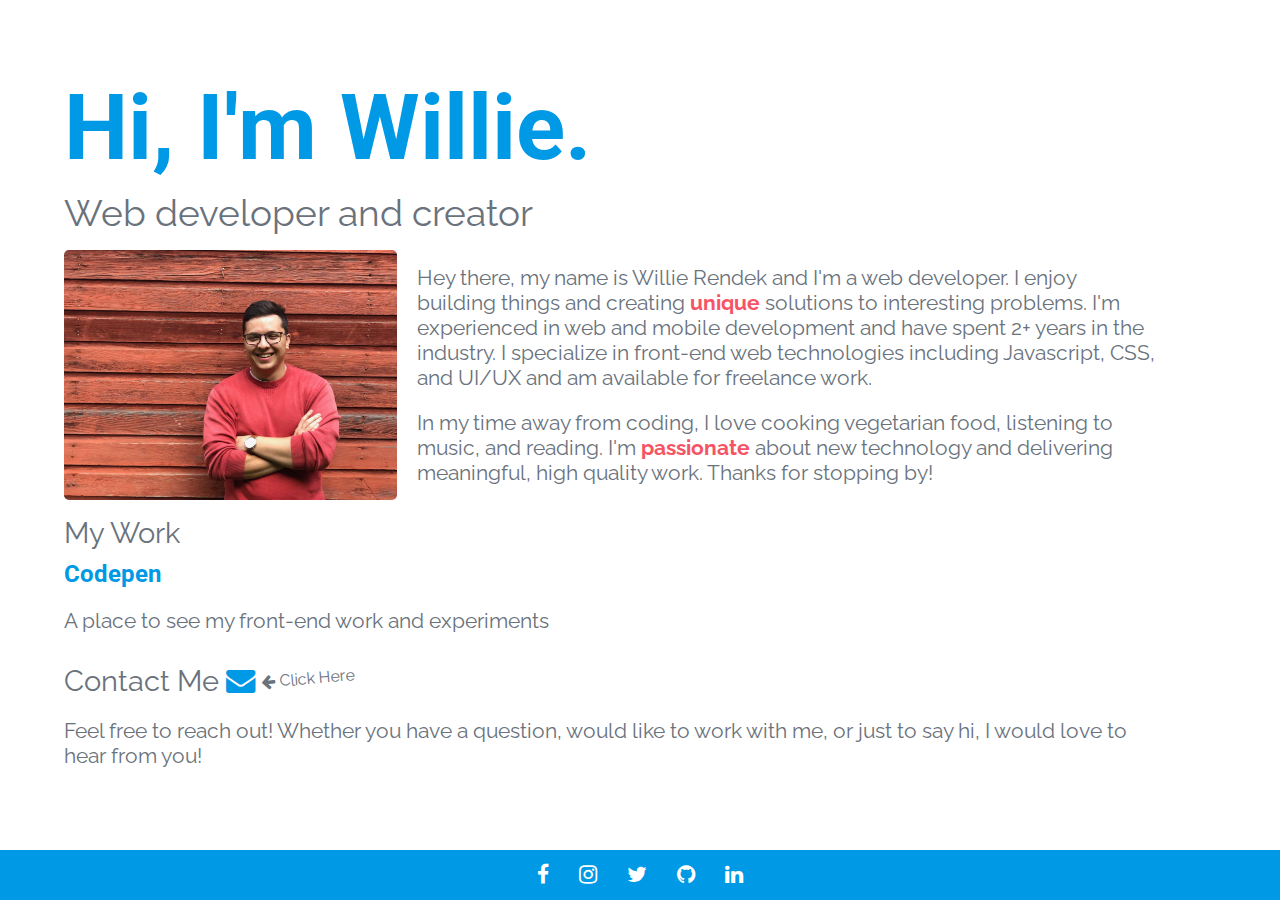
==== commit 13dd885d: "fix margins, add contact me icon" ====
--- a/main.html
+++ b/main.html
@@ -38,18 +38,19 @@
         </div>
       </div>
       <div class="row-section column">
-        <div class="text-subheader">Contact Me</div>
+        <div class="text-subheader">
+          Contact Me
+          <a href="mailto:rendekwb@gmail.com"><i class="fa fa-envelope envelope"></i></a>
+          <span id="click-here">
+            <i class="fa fa-arrow-left"></i> Click Here
+          </span>
+        </div>
         <div class="work-content">
           <p>
             Feel free to reach out! Whether you have a question, would like to work with me,
             or just to say hi, I would love to hear from you!
           </p>
-          <form action="https://formspree.io/rendekwb@gmail.com" method="POST">
-            <input type="text" name="name" placeholder="Your name">
-            <input type="email" name="_replyto" placeholder="Your email">
-            <textarea name="message" placeholder="Your message"></textarea>
-            <input type="submit" value="Send">
-          </form>
+
         </div>
       </div>
       <div id="to-top-button">
--- a/css/style.css
+++ b/css/style.css
@@ -32,14 +32,13 @@
   font-family: 'Raleway', sans-serif;
   font-size: 28pt;
   color: #6a727c;
-  margin: 10px 0 15px;
+  margin-top: 10px;
 }
 
 .text-subheader {
   font-family: 'Raleway', sans-serif;
   font-size: 22pt;
   color: #6a727c;
-  margin: 10px 0 15px;
 }
 
 #social-container {
@@ -96,19 +95,19 @@
 .row-section {
   display: flex;
   align-items: center;
-  margin-right: 50px;
+  margin: 10px 50px 10px 0;
 }
 
 .column {
   flex-direction: column;
   align-items: flex-start;
+  justify-content: center;
 }
 
 .work-content {
   font-family: 'Raleway', sans-serif;
   font-size: 16pt;
   color: #6a727c;
-  margin: 10px 0 15px;
 }
 
 .work-header {
@@ -117,11 +116,16 @@
   font-weight: 700;
   font-size: 18pt;
   cursor: pointer;
+  margin-top: 10px;
 }
 
 .work-header a, .work-header a:active {
   color: #0099e6;
   text-decoration: none;
+}
+
+.envelope {
+  color: #0099e6;
 }
 
 #to-top-button {
@@ -145,7 +149,11 @@
   transform: scale(1.05);
 }
 
-
+#click-here {
+  display: inline-block;
+  font-size: 12pt;
+  transform: rotate(-5deg) translateY(-7px);
+}
 
 /**********************
 **** Media Queries ****
@@ -191,3 +199,10 @@
     font-size: 12pt;
   }
 }
+
+@media(max-width: 500px) {
+  #social-container > div {
+    font-size: 22pt;
+    margin: 0 25px;
+  }
+}
